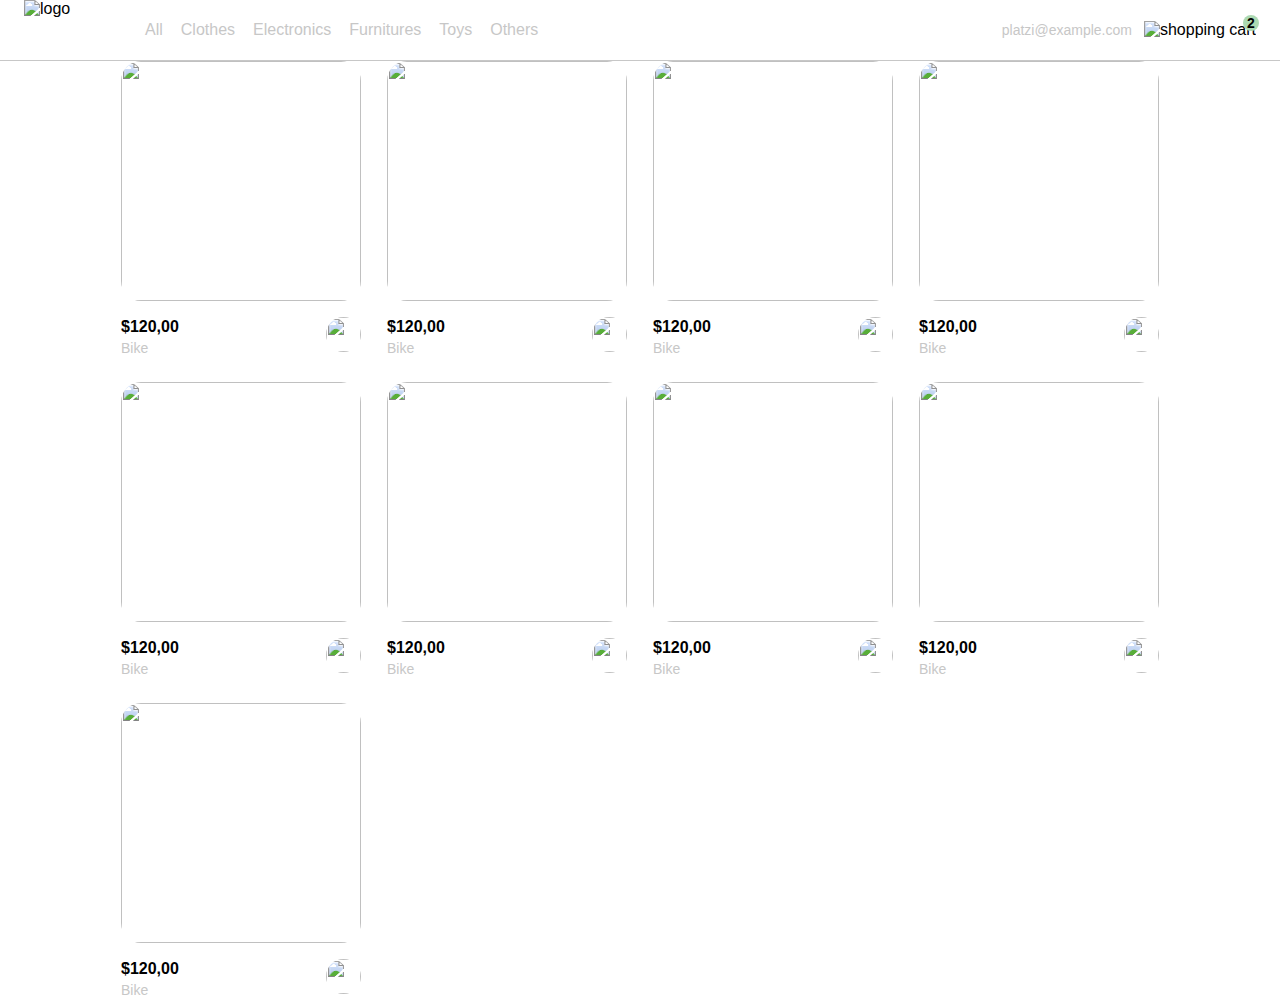
==== index.html @ c49643bc "Cree un nuevo archivo llamado navExtend.html basado en la clase11.html, en este cree un header con n" ====
<!DOCTYPE html>
<html lang="en">
<head>
  <meta charset="UTF-8">
  <meta http-equiv="X-UA-Compatible" content="IE=edge">
  <meta name="viewport" content="width=device-width, initial-scale=1.0">
  <link rel="stylesheet" href="./styles.css">
  <title>YardSale: Tineda online de cositas chidas</title>
</head>
<body>
  <nav>
    <img src="./icons/icon_menu.svg" alt="menu" class="menu">

    <div class="navbar-left">
      <img src="./logos/logo_yard_sale.svg" alt="logo" class="logo">

      <ul>
        <li>
          <a href="/">All</a>
        </li>
        <li>
          <a href="/">Clothes</a>
        </li>
        <li>
          <a href="/">Electronics</a>
        </li>
        <li>
          <a href="/">Furnitures</a>
        </li>
        <li>
          <a href="/">Toys</a>
        </li>
        <li>
          <a href="/">Others</a>
        </li>
      </ul>
    </div>

    <div class="navbar-right">
      <ul>
        <li class="navbar-email">platzi@example.com</li>
        <li class="navbar-shopping-cart">
          <img src="./icons/icon_shopping_cart.svg" alt="shopping cart">
          <div>2</div>
        </li>
      </ul>
    </div>

    <div class="desktop-menu">
      <ul>
        <li>
          <a href="/" class="title">My orders</a>
        </li>
        <li>
          <a href="/">My account</a>
        </li>
        <li>
          <a href="/">Sign out</a>
        </li>
      </ul>
    </div>

    <div class="mobile-menu">
      <ul>
        <li>
          <a href="/">CATEGORIES</a>
        </li>
        <li>
          <a href="/">All</a>
        </li>
        <li>
          <a href="/">Clothes</a>
        </li>
        <li>
          <a href="/">Electronics</a>
        </li>
        <li>
          <a href="/">Furnitures</a>
        </li>
        <li>
          <a href="/">Toys</a>
        </li>
        <li>
          <a href="/">Other</a>
        </li>
      </ul>
      <ul>
        <li>
          <a href="/">My orders</a>
        </li>
        <li>
          <a href="/">My account</a>
        </li>
      </ul>
      <ul>
        <li>
          <a href="/" class="email">platzi@example.com</a>
        </li>
        <li>
          <a href="/" class="sign-out">Sign out</a>
        </li>
      </ul>
    </div>
  </nav>

  <section class="main-container">
    <div class="cards-container">

      <div class="product-card">
        <img src="https://images.pexels.com/photos/276517/pexels-photo-276517.jpeg?auto=compress&cs=tinysrgb&dpr=2&h=650&w=940" alt="">
        <div class="product-info">
          <div>
            <p>$120,00</p>
            <p>Bike</p>
          </div>
          <figure>
            <img src="./icons/bt_add_to_cart.svg" alt="">
          </figure>
        </div>
      </div>

      <div class="product-card">
        <img src="https://images.pexels.com/photos/276517/pexels-photo-276517.jpeg?auto=compress&cs=tinysrgb&dpr=2&h=650&w=940" alt="">
        <div class="product-info">
          <div>
            <p>$120,00</p>
            <p>Bike</p>
          </div>
          <figure>
            <img src="./icons/bt_add_to_cart.svg" alt="">
          </figure>
        </div>
      </div>

      <div class="product-card">
        <img src="https://images.pexels.com/photos/276517/pexels-photo-276517.jpeg?auto=compress&cs=tinysrgb&dpr=2&h=650&w=940" alt="">
        <div class="product-info">
          <div>
            <p>$120,00</p>
            <p>Bike</p>
          </div>
          <figure>
            <img src="./icons/bt_add_to_cart.svg" alt="">
          </figure>
        </div>
      </div>

      <div class="product-card">
        <img src="https://images.pexels.com/photos/276517/pexels-photo-276517.jpeg?auto=compress&cs=tinysrgb&dpr=2&h=650&w=940" alt="">
        <div class="product-info">
          <div>
            <p>$120,00</p>
            <p>Bike</p>
          </div>
          <figure>
            <img src="./icons/bt_add_to_cart.svg" alt="">
          </figure>
        </div>
      </div>

      <div class="product-card">
        <img src="https://images.pexels.com/photos/276517/pexels-photo-276517.jpeg?auto=compress&cs=tinysrgb&dpr=2&h=650&w=940" alt="">
        <div class="product-info">
          <div>
            <p>$120,00</p>
            <p>Bike</p>
          </div>
          <figure>
            <img src="./icons/bt_add_to_cart.svg" alt="">
          </figure>
        </div>
      </div>

      <div class="product-card">
        <img src="https://images.pexels.com/photos/276517/pexels-photo-276517.jpeg?auto=compress&cs=tinysrgb&dpr=2&h=650&w=940" alt="">
        <div class="product-info">
          <div>
            <p>$120,00</p>
            <p>Bike</p>
          </div>
          <figure>
            <img src="./icons/bt_add_to_cart.svg" alt="">
          </figure>
        </div>
      </div>

      <div class="product-card">
        <img src="https://images.pexels.com/photos/276517/pexels-photo-276517.jpeg?auto=compress&cs=tinysrgb&dpr=2&h=650&w=940" alt="">
        <div class="product-info">
          <div>
            <p>$120,00</p>
            <p>Bike</p>
          </div>
          <figure>
            <img src="./icons/bt_add_to_cart.svg" alt="">
          </figure>
        </div>
      </div>

      <div class="product-card">
        <img src="https://images.pexels.com/photos/276517/pexels-photo-276517.jpeg?auto=compress&cs=tinysrgb&dpr=2&h=650&w=940" alt="">
        <div class="product-info">
          <div>
            <p>$120,00</p>
            <p>Bike</p>
          </div>
          <figure>
            <img src="./icons/bt_add_to_cart.svg" alt="">
          </figure>
        </div>
      </div>

      <div class="product-card">
        <img src="https://images.pexels.com/photos/276517/pexels-photo-276517.jpeg?auto=compress&cs=tinysrgb&dpr=2&h=650&w=940" alt="">
        <div class="product-info">
          <div>
            <p>$120,00</p>
            <p>Bike</p>
          </div>
          <figure>
            <img src="./icons/bt_add_to_cart.svg" alt="">
          </figure>
        </div>
      </div>
    </div>
  </section>
  <script src="./main.js"></script>
</body>
</html>
---- styles.css ----
:root {
  --white: #FFFFFF;
  --black: #000000;
  --very-light-pink: #C7C7C7;
  --text-input-field: #F7F7F7;
  --hospital-green: #ACD9B2;
  --sm: 14px;
  --md: 16px;
  --lg: 18px;
}
body {
  margin: 0;
  font-family: 'Quicksand', sans-serif;
}
nav {
  position: relative;
  display: flex;
  flex-wrap: wrap;
  justify-content: space-between;
  padding: 0 24px;
  border-bottom: 1px solid var(--very-light-pink);
}
.menu {
  display: none;
}
.logo {
  width: 100px;
}
.navbar-left ul,
.navbar-right ul {
  list-style: none;
  padding: 0;
  margin: 0;
  display: flex;
  align-items: center;
  height: 60px;
}
.navbar-left {
  display: flex;
}
.navbar-left ul {
  margin-left: 12px;
}
.navbar-right ul li:first-child:hover{
  cursor: pointer;
}
.navbar-left ul li a,
.navbar-right ul li a {
  text-decoration: none;
  color: var(--very-light-pink);
  border: 1px solid var(--white);
  padding: 8px;
  border-radius: 8px;
}
.navbar-left ul li a:hover,
.navbar-right ul li a:hover {
  border: 1px solid var(--hospital-green);
  color: var(--hospital-green);
}
.navbar-email {
  color: var(--very-light-pink);
  font-size: var(--sm);
  margin-right: 12px;
}
.navbar-shopping-cart {
  position: relative;
}
.navbar-shopping-cart div {
  width: 16px;
  height: 16px;
  background-color: var(--hospital-green);
  border-radius: 50%;
  font-size: var(--sm);
  font-weight: bold;
  position: absolute;
  top: -6px;
  right: -3px;
  display: flex;
  justify-content: center;
  align-items: center;
}
.desktop-menu {
  position: absolute;
  background-color: white;
  display: none;
  width: 100px;
  height: auto;
  border: 1px solid var(--very-light-pink);
  border-radius: 6px;
  padding: 20px 20px 0 20px;
  top: 60px;
  right: 60px;
}
.desktop-menu ul {
  list-style: none;
  padding: 0;
  margin: 0;
}
.desktop-menu ul li {
  text-align: end;
}
.desktop-menu ul li:nth-child(1),
.desktop-menu ul li:nth-child(2) {
  font-weight: bold;
}
.desktop-menu ul li:last-child {
  padding-top: 20px;
  border-top: 1px solid var(--very-light-pink);
}
.desktop-menu ul li:last-child a {
  color: var(--hospital-green);
  font-size: var(--sm);
}
.desktop-menu ul li a {
  color: var(--back);
  text-decoration: none;
  margin-bottom: 20px;
  display: inline-block;
}
.desktop-menu--active {
  display: block;
}
.mobile-menu {
  position: absolute;
  display: none;
  width: calc(100% - 48px);
  background-color: white;
  padding: 24px;
  top: 61px;
  left: 0;
}
.mobile-menu a {
  text-decoration: none;
  color: var(--black);
  font-weight: bold;
  /* margin-bottom: 24px; */
}
.mobile-menu ul {
  padding: 0;
  margin: 24px 0 0;
  list-style: none;
}
.mobile-menu ul:nth-child(1) {
  border-bottom: 1px solid var(--very-light-pink);
}
.mobile-menu ul li {
  margin-bottom: 24px;
}
.email {
  font-size: var(--sm);
  font-weight: 300 !important;
}
.sign-out {
  font-size: var(--sm);
  color: var(--hospital-green) !important;
}
.mobile-menu--active {
  display: block;
}

.cards-container {
  display: grid;
  grid-template-columns: repeat(auto-fill, 240px);
  gap: 26px;
  place-content: center;
}
.product-card {
  width: 240px;
}
.product-card img {
  width: 240px;
  height: 240px;
  border-radius: 20px;
  object-fit: cover;
}
.product-info {
  display: flex;
  justify-content: space-between;
  align-items: center;
  margin-top: 12px;
}
.product-info figure {
  margin: 0;
}
.product-info figure img {
  width: 35px;
  height: 35px;
}
.product-info div p:nth-child(1) {
  font-weight: bold;
  font-size: var(--md);
  margin-top: 0;
  margin-bottom: 4px;
}
.product-info div p:nth-child(2) {
  font-size: var(--sm);
  margin-top: 0;
  margin-bottom: 0;
  color: var(--very-light-pink);
}
@media (max-width: 640px) {
  .cards-container {
    grid-template-columns: repeat(auto-fill, 140px);
  }
  .product-card {
    width: 140px;
  }
  .product-card img {
    width: 140px;
    height: 140px;
  }
}
@media (max-width: 640px) {
  .menu {
    display: block;
  }
  .navbar-left ul {
    display: none;
  }
  .navbar-email {
    display: none;
  }
}
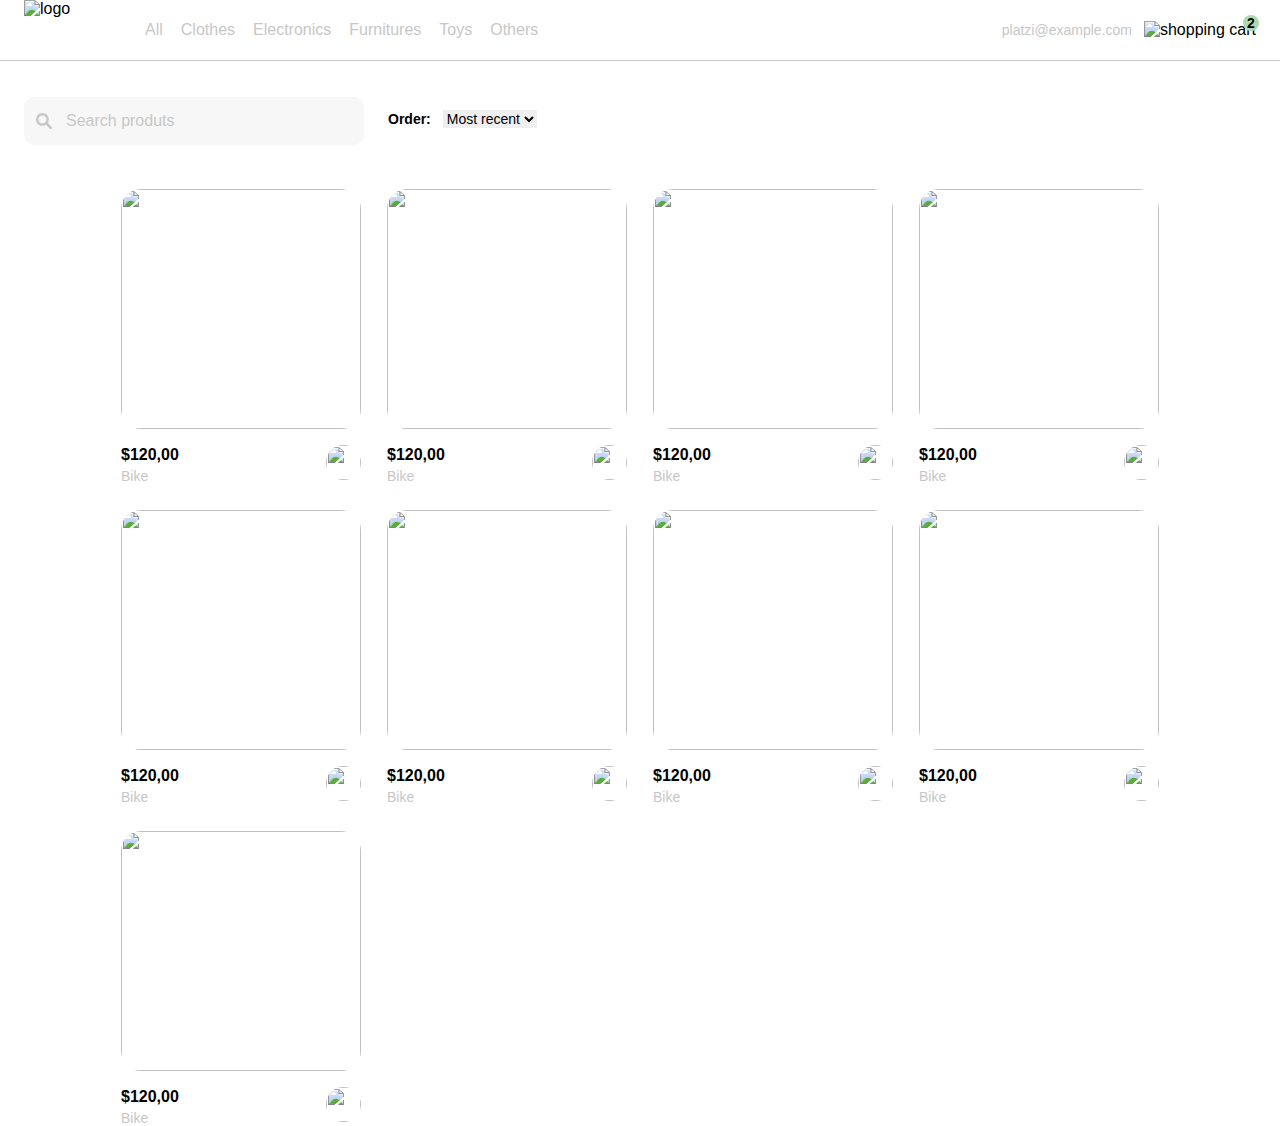
==== commit fb7dd214: "Vincule el archivo navExtention.html con el index, por el moemto todo funciona" ====
--- a/index.html
+++ b/index.html
@@ -103,6 +103,40 @@
     </div>
   </nav>
 
+  <header>
+    <div class="search">
+      <img src="./icons/search.svg" alt="">
+      <input type="text" placeholder="Search produts">
+    </div>
+    <ul>
+      <li>
+        <a href="/">All</a>
+      </li>
+      <li>
+        <a href="/">Clothes</a>
+      </li>
+      <li>
+        <a href="/">Electronics</a>
+      </li>
+      <li>
+        <a href="/">Furnitures</a>
+      </li>
+      <li>
+        <a href="/">Toys</a>
+      </li>
+      <li>
+        <a href="/">Others</a>
+      </li>
+    </ul>
+    <div class="order">
+      <p>Order: </p>
+      <select name="" id="">
+        <option value="">Most recent</option>
+        <option value="">Oldest</option>
+      </select>
+    </div>
+  </header>
+
   <section class="main-container">
     <div class="cards-container">
 
--- a/styles.css
+++ b/styles.css
@@ -15,7 +15,6 @@
 nav {
   position: relative;
   display: flex;
-  flex-wrap: wrap;
   justify-content: space-between;
   padding: 0 24px;
   border-bottom: 1px solid var(--very-light-pink);
@@ -27,7 +26,8 @@
   width: 100px;
 }
 .navbar-left ul,
-.navbar-right ul {
+.navbar-right ul,
+header ul {
   list-style: none;
   padding: 0;
   margin: 0;
@@ -41,11 +41,12 @@
 .navbar-left ul {
   margin-left: 12px;
 }
-.navbar-right ul li:first-child:hover{
+.navbar-right ul li:hover{
   cursor: pointer;
 }
 .navbar-left ul li a,
-.navbar-right ul li a {
+.navbar-right ul li a,
+header ul li a {
   text-decoration: none;
   color: var(--very-light-pink);
   border: 1px solid var(--white);
@@ -53,7 +54,8 @@
   border-radius: 8px;
 }
 .navbar-left ul li a:hover,
-.navbar-right ul li a:hover {
+.navbar-right ul li a:hover,
+header ul li a:hover {
   border: 1px solid var(--hospital-green);
   color: var(--hospital-green);
 }
@@ -78,6 +80,53 @@
   display: flex;
   justify-content: center;
   align-items: center;
+}
+/* New Styles */
+header {
+  display: flex;
+  flex-direction: column;
+  padding: 12px 24px;
+}
+header .search {
+  display: flex;
+  height: 48px;
+  align-items: center;
+  background-color: var(--text-input-field);
+  color: var(--very-light-pink);
+  border-radius: 10px;
+}
+header ul{
+  overflow: hidden;
+}
+header .search img {
+  width: 16px;
+  margin: 12px;
+}
+header .search input{
+  border: none;
+  background-color: var(--text-input-field);
+  width: 80%;
+  font-size: var(--md);
+  outline: none;
+}
+header .search input::placeholder {
+  color: var(--very-light-pink);
+}
+header .order {
+  display: flex;
+  justify-content: center;
+  align-items: center;
+  gap: 12px;
+  margin-bottom: 12px;
+}
+header .order p {
+  font-size: var(--sm);
+  font-weight: 700;
+}
+header .order select {
+  border: none;
+  font-weight: 400;
+  font-size: var(--sm);
 }
 .desktop-menu {
   position: absolute;
@@ -220,4 +269,18 @@
   .navbar-email {
     display: none;
   }
+}
+@media (min-width: 641px) {
+  header {
+    flex-direction: row;
+    justify-content: left;
+    gap: 24px;
+    margin: 24px 0;
+  }
+  header .search {
+    width: 340px;
+  }
+  header ul{
+    display: none;
+  }
 }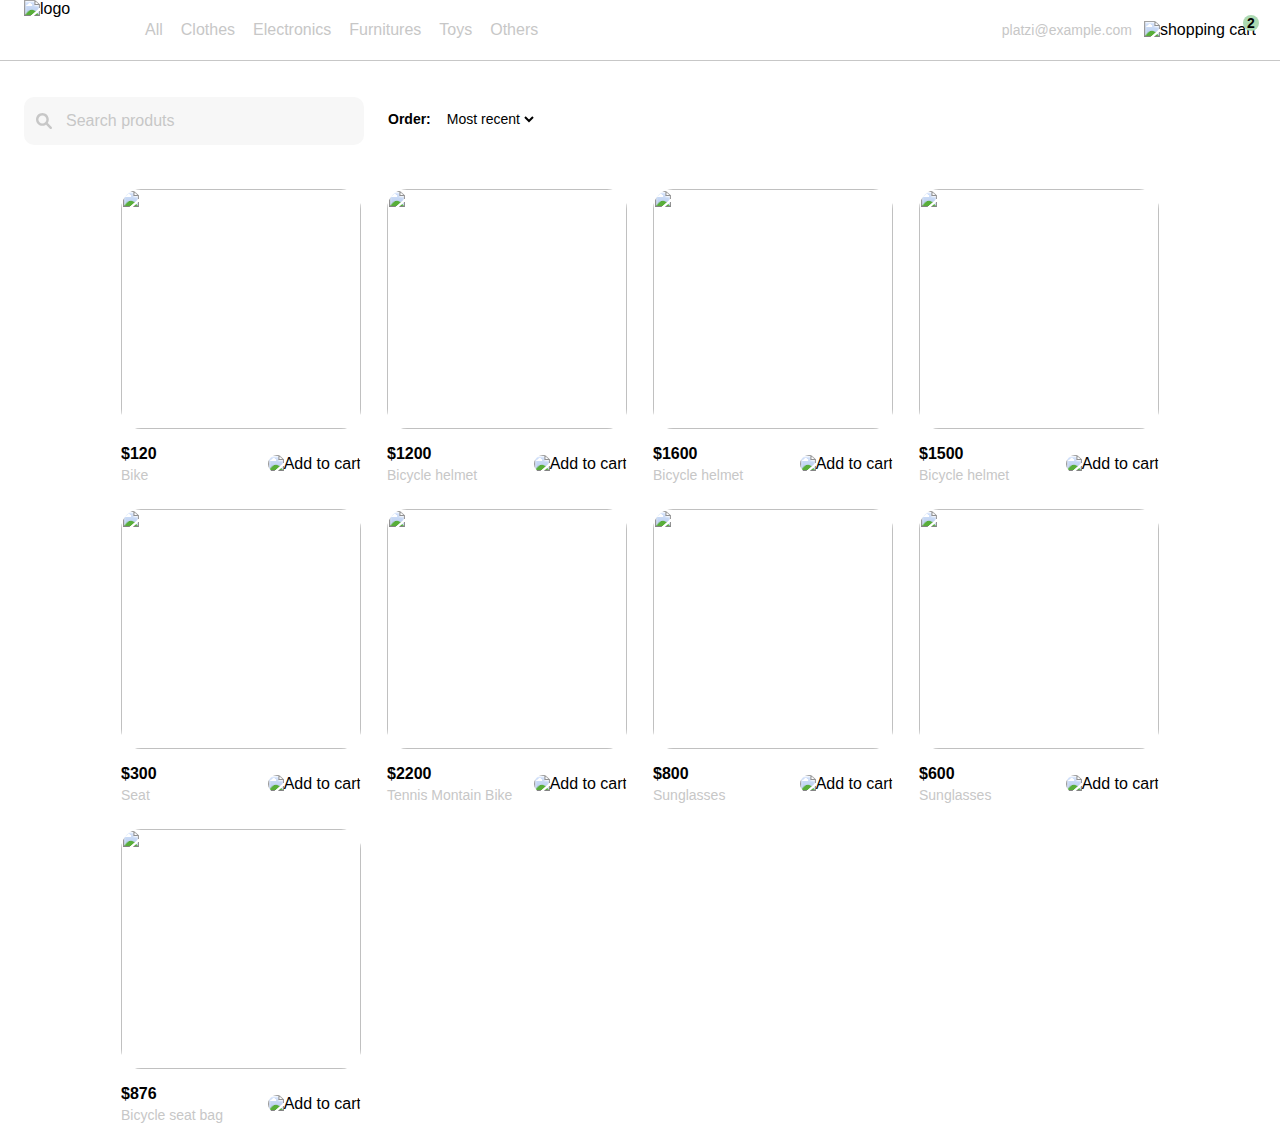
==== commit 721a9a00: "Por fin a partir de JS se hizo la vinculación de diferentes productos" ====
--- a/index.html
+++ b/index.html
@@ -140,7 +140,7 @@
   <section class="main-container">
     <div class="cards-container">
 
-      <div class="product-card">
+      <!-- <div class="product-card">
         <img src="https://images.pexels.com/photos/276517/pexels-photo-276517.jpeg?auto=compress&cs=tinysrgb&dpr=2&h=650&w=940" alt="">
         <div class="product-info">
           <div>
@@ -151,111 +151,7 @@
             <img src="./icons/bt_add_to_cart.svg" alt="">
           </figure>
         </div>
-      </div>
-
-      <div class="product-card">
-        <img src="https://images.pexels.com/photos/276517/pexels-photo-276517.jpeg?auto=compress&cs=tinysrgb&dpr=2&h=650&w=940" alt="">
-        <div class="product-info">
-          <div>
-            <p>$120,00</p>
-            <p>Bike</p>
-          </div>
-          <figure>
-            <img src="./icons/bt_add_to_cart.svg" alt="">
-          </figure>
-        </div>
-      </div>
-
-      <div class="product-card">
-        <img src="https://images.pexels.com/photos/276517/pexels-photo-276517.jpeg?auto=compress&cs=tinysrgb&dpr=2&h=650&w=940" alt="">
-        <div class="product-info">
-          <div>
-            <p>$120,00</p>
-            <p>Bike</p>
-          </div>
-          <figure>
-            <img src="./icons/bt_add_to_cart.svg" alt="">
-          </figure>
-        </div>
-      </div>
-
-      <div class="product-card">
-        <img src="https://images.pexels.com/photos/276517/pexels-photo-276517.jpeg?auto=compress&cs=tinysrgb&dpr=2&h=650&w=940" alt="">
-        <div class="product-info">
-          <div>
-            <p>$120,00</p>
-            <p>Bike</p>
-          </div>
-          <figure>
-            <img src="./icons/bt_add_to_cart.svg" alt="">
-          </figure>
-        </div>
-      </div>
-
-      <div class="product-card">
-        <img src="https://images.pexels.com/photos/276517/pexels-photo-276517.jpeg?auto=compress&cs=tinysrgb&dpr=2&h=650&w=940" alt="">
-        <div class="product-info">
-          <div>
-            <p>$120,00</p>
-            <p>Bike</p>
-          </div>
-          <figure>
-            <img src="./icons/bt_add_to_cart.svg" alt="">
-          </figure>
-        </div>
-      </div>
-
-      <div class="product-card">
-        <img src="https://images.pexels.com/photos/276517/pexels-photo-276517.jpeg?auto=compress&cs=tinysrgb&dpr=2&h=650&w=940" alt="">
-        <div class="product-info">
-          <div>
-            <p>$120,00</p>
-            <p>Bike</p>
-          </div>
-          <figure>
-            <img src="./icons/bt_add_to_cart.svg" alt="">
-          </figure>
-        </div>
-      </div>
-
-      <div class="product-card">
-        <img src="https://images.pexels.com/photos/276517/pexels-photo-276517.jpeg?auto=compress&cs=tinysrgb&dpr=2&h=650&w=940" alt="">
-        <div class="product-info">
-          <div>
-            <p>$120,00</p>
-            <p>Bike</p>
-          </div>
-          <figure>
-            <img src="./icons/bt_add_to_cart.svg" alt="">
-          </figure>
-        </div>
-      </div>
-
-      <div class="product-card">
-        <img src="https://images.pexels.com/photos/276517/pexels-photo-276517.jpeg?auto=compress&cs=tinysrgb&dpr=2&h=650&w=940" alt="">
-        <div class="product-info">
-          <div>
-            <p>$120,00</p>
-            <p>Bike</p>
-          </div>
-          <figure>
-            <img src="./icons/bt_add_to_cart.svg" alt="">
-          </figure>
-        </div>
-      </div>
-
-      <div class="product-card">
-        <img src="https://images.pexels.com/photos/276517/pexels-photo-276517.jpeg?auto=compress&cs=tinysrgb&dpr=2&h=650&w=940" alt="">
-        <div class="product-info">
-          <div>
-            <p>$120,00</p>
-            <p>Bike</p>
-          </div>
-          <figure>
-            <img src="./icons/bt_add_to_cart.svg" alt="">
-          </figure>
-        </div>
-      </div>
+      </div> -->
     </div>
   </section>
   <script src="./main.js"></script>
--- a/styles.css
+++ b/styles.css
@@ -126,7 +126,9 @@
 header .order select {
   border: none;
   font-weight: 400;
-  font-size: var(--sm);
+  background-color: var(--white);
+  font-size: var(--sm);
+  outline: none;
 }
 .desktop-menu {
   position: absolute;
@@ -206,7 +208,7 @@
 .mobile-menu--active {
   display: block;
 }
-
+/* Poducts Section */
 .cards-container {
   display: grid;
   grid-template-columns: repeat(auto-fill, 240px);
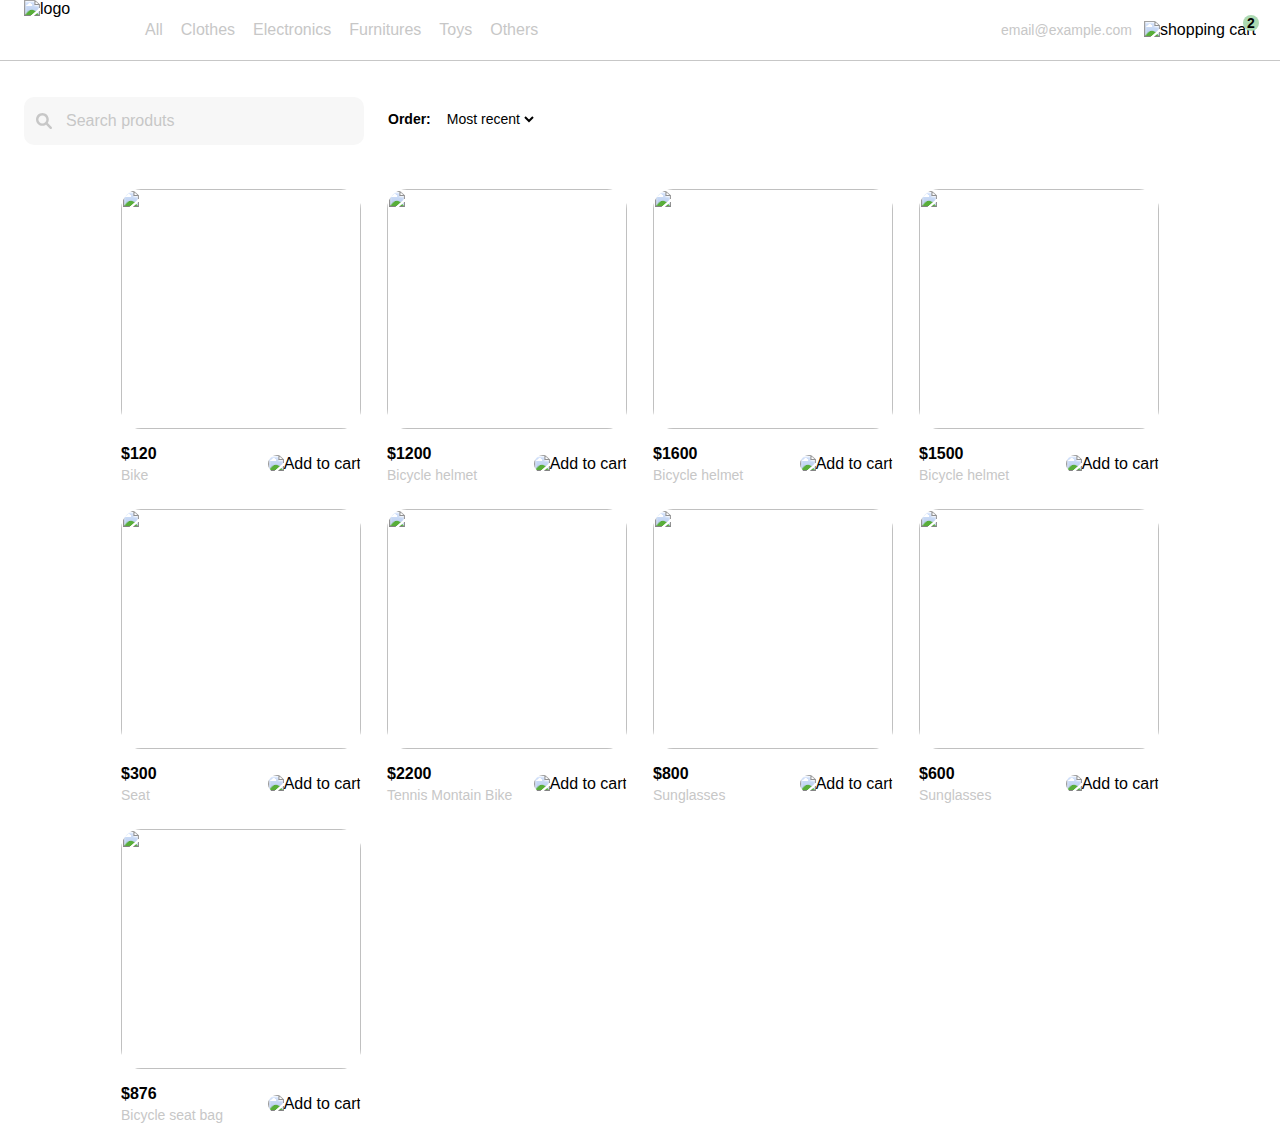
==== commit ffb726be: "Commit antes de hacer debbuguear el problema del burguer menu y desktop menu" ====
--- a/index.html
+++ b/index.html
@@ -38,7 +38,7 @@
 
     <div class="navbar-right">
       <ul>
-        <li class="navbar-email">platzi@example.com</li>
+        <li class="navbar-email">email@example.com</li>
         <li class="navbar-shopping-cart">
           <img src="./icons/icon_shopping_cart.svg" alt="shopping cart">
           <div>2</div>
--- a/styles.css
+++ b/styles.css
@@ -81,7 +81,10 @@
   justify-content: center;
   align-items: center;
 }
-/* New Styles */
+/* New Styles
+   I added a new class to the header element
+   this header contains the search bar and the order by select
+ */
 header {
   display: flex;
   flex-direction: column;
@@ -130,6 +133,9 @@
   font-size: var(--sm);
   outline: none;
 }
+/* Finish hrader Section */
+
+/* Burger menu: */
 .desktop-menu {
   position: absolute;
   background-color: white;
@@ -171,6 +177,8 @@
 .desktop-menu--active {
   display: block;
 }
+
+/* Mobile Menu */
 .mobile-menu {
   position: absolute;
   display: none;
@@ -208,6 +216,7 @@
 .mobile-menu--active {
   display: block;
 }
+
 /* Poducts Section */
 .cards-container {
   display: grid;
@@ -260,8 +269,6 @@
     width: 140px;
     height: 140px;
   }
-}
-@media (max-width: 640px) {
   .menu {
     display: block;
   }
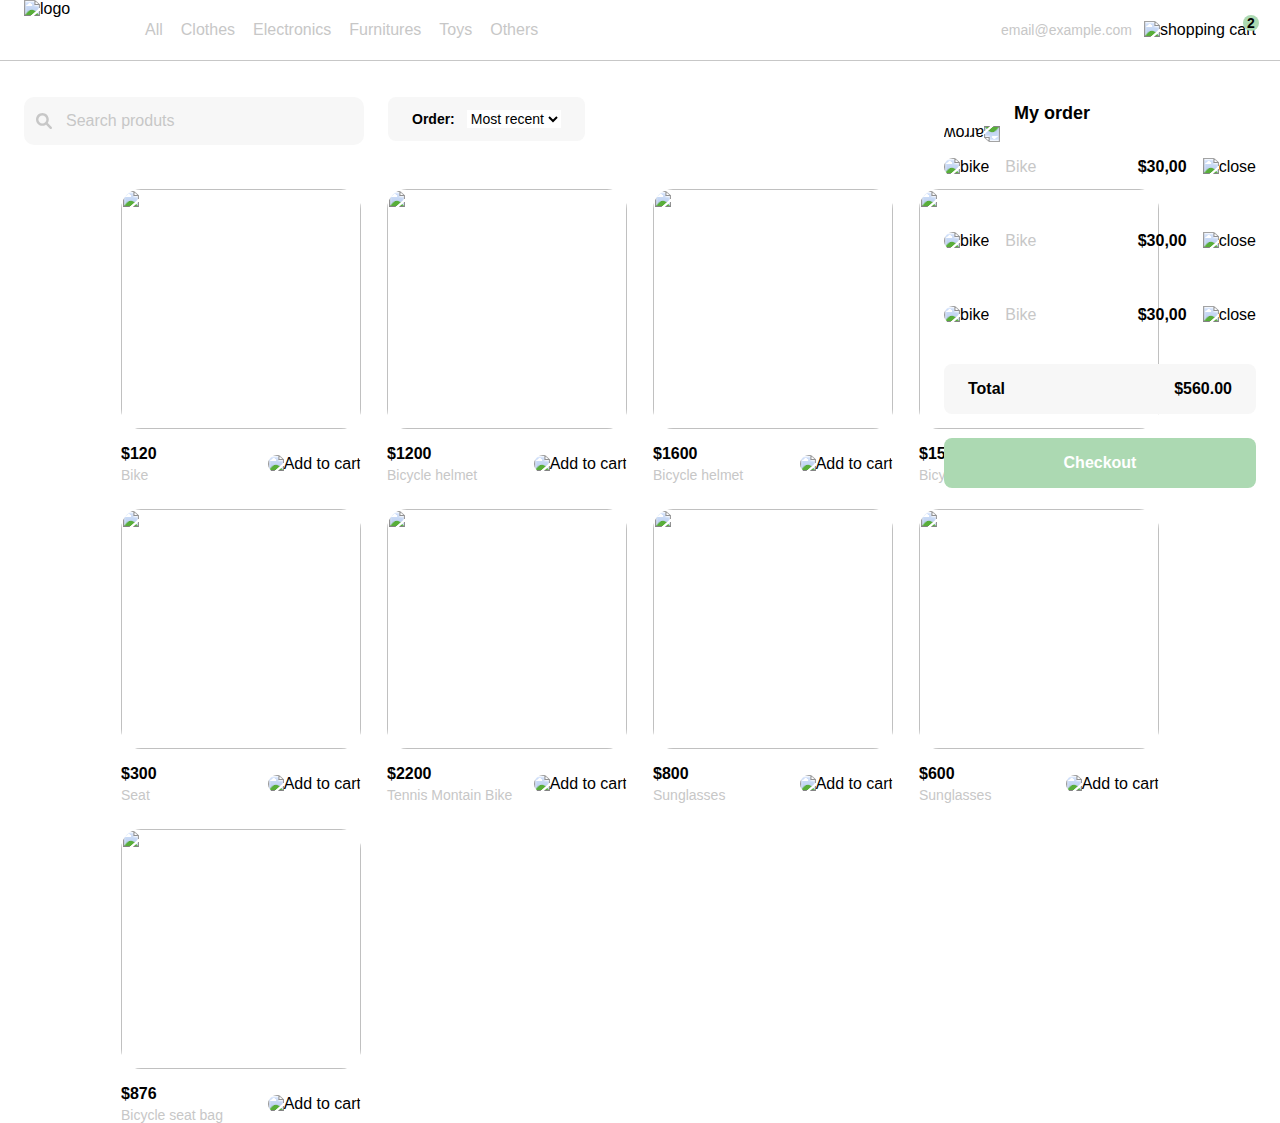
==== commit 0e3e90b1: "Copy paste de la calse 13" ====
--- a/index.html
+++ b/index.html
@@ -46,7 +46,7 @@
       </ul>
     </div>
 
-    <div class="desktop-menu">
+    <div class="desktop-menu inactive">
       <ul>
         <li>
           <a href="/" class="title">My orders</a>
@@ -60,7 +60,7 @@
       </ul>
     </div>
 
-    <div class="mobile-menu">
+    <div class="mobile-menu inactive">
       <ul>
         <li>
           <a href="/">CATEGORIES</a>
@@ -103,6 +103,54 @@
     </div>
   </nav>
 
+  <aside class="product-detail">
+    <div class="title-container">
+      <img src="./icons/flechita.svg" alt="arrow">
+      <p class="title">My order</p>
+    </div>
+
+    <div class="my-order-content">
+      <div class="shopping-cart">
+        <figure>
+          <img src="https://images.pexels.com/photos/276517/pexels-photo-276517.jpeg?auto=compress&cs=tinysrgb&dpr=2&h=650&w=940" alt="bike">
+        </figure>
+        <p>Bike</p>
+        <p>$30,00</p>
+        <img src="./icons/icon_close.png" alt="close">
+      </div>
+
+      <div class="shopping-cart">
+        <figure>
+          <img src="https://images.pexels.com/photos/276517/pexels-photo-276517.jpeg?auto=compress&cs=tinysrgb&dpr=2&h=650&w=940" alt="bike">
+        </figure>
+        <p>Bike</p>
+        <p>$30,00</p>
+        <img src="./icons/icon_close.png" alt="close">
+      </div>
+
+      <div class="shopping-cart">
+        <figure>
+          <img src="https://images.pexels.com/photos/276517/pexels-photo-276517.jpeg?auto=compress&cs=tinysrgb&dpr=2&h=650&w=940" alt="bike">
+        </figure>
+        <p>Bike</p>
+        <p>$30,00</p>
+        <img src="./icons/icon_close.png" alt="close">
+      </div>
+
+      <div class="order">
+        <p>
+          <span>Total</span>
+        </p>
+        <p>$560.00</p>
+      </div>
+
+      <button class="primary-button">
+        Checkout
+      </button>
+    </div>
+  </div>
+  </aside>
+  
   <header>
     <div class="search">
       <img src="./icons/search.svg" alt="">
--- a/styles.css
+++ b/styles.css
@@ -139,7 +139,6 @@
 .desktop-menu {
   position: absolute;
   background-color: white;
-  display: none;
   width: 100px;
   height: auto;
   border: 1px solid var(--very-light-pink);
@@ -174,14 +173,10 @@
   margin-bottom: 20px;
   display: inline-block;
 }
-.desktop-menu--active {
-  display: block;
-}
 
 /* Mobile Menu */
 .mobile-menu {
   position: absolute;
-  display: none;
   width: calc(100% - 48px);
   background-color: white;
   padding: 24px;
@@ -212,9 +207,6 @@
 .sign-out {
   font-size: var(--sm);
   color: var(--hospital-green) !important;
-}
-.mobile-menu--active {
-  display: block;
 }
 
 /* Poducts Section */
@@ -258,6 +250,89 @@
   margin-bottom: 0;
   color: var(--very-light-pink);
 }
+
+/* Product detail section */
+.product-detail {
+  width: 360px;
+  padding: 24px;
+  box-sizing: border-box;
+  position: absolute;
+  right: 0;
+}
+.title-container {
+  display: flex;
+}
+.title-container img {
+  transform: rotate(180deg);
+  margin-right: 14px;
+}
+.title {
+  font-size: var(--lg);
+  font-weight: bold;
+}
+.order {
+  display: grid;
+  grid-template-columns: auto 1fr;
+  gap: 16px;
+  align-items: center;
+  background-color: var(--text-input-field);
+  margin-bottom: 24px;
+  border-radius: 8px;
+  padding: 0 24px;
+}
+.order p:nth-child(1) {
+  display: flex;
+  flex-direction: column;
+}
+.order p span:nth-child(1) {
+  font-size: var(--md);
+  font-weight: bold;
+}
+.order p:nth-child(2) {
+  text-align: end;
+  font-weight: bold;
+}
+.shopping-cart {
+  display: grid;
+  grid-template-columns: auto 1fr auto auto;
+  gap: 16px;
+  margin-bottom: 24px;
+  align-items: center;
+}
+.shopping-cart figure {
+  margin: 0;
+}
+.shopping-cart figure img {
+  width: 70px;
+  height: 70px;
+  border-radius: 20px;
+  object-fit: cover;
+}
+.shopping-cart p:nth-child(2) {
+  color: var(--very-light-pink);
+}
+.shopping-cart p:nth-child(3) {
+  font-size: var(--md);
+  font-weight: bold;
+}
+.primary-button {
+  background-color: var(--hospital-green);
+  border-radius: 8px;
+  border: none;
+  color: var(--white);
+  width: 100%;
+  cursor: pointer;
+  font-size: var(--md);
+  font-weight: bold;
+  height: 50px;
+}
+
+
+/* Generic classes */
+.inactive {
+  display: none;
+}
+
 @media (max-width: 640px) {
   .cards-container {
     grid-template-columns: repeat(auto-fill, 140px);
@@ -277,6 +352,9 @@
   }
   .navbar-email {
     display: none;
+  }
+  .product-detail {
+    width: 100%;
   }
 }
 @media (min-width: 641px) {
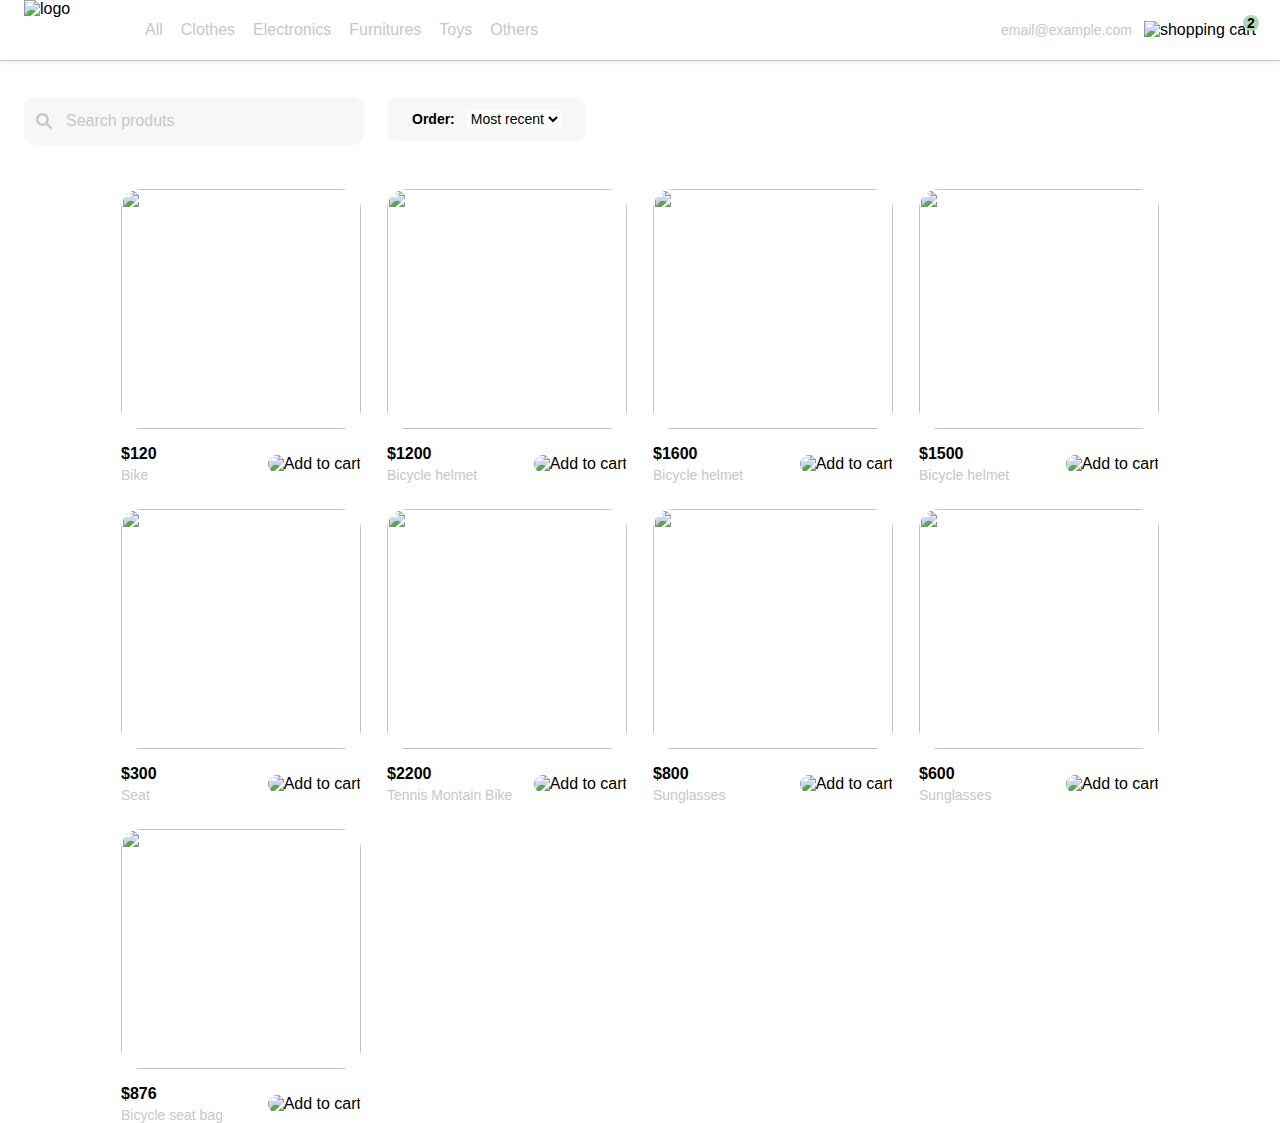
==== commit ed61c695: "Carrito de compras vinculado con el aside" ====
--- a/index.html
+++ b/index.html
@@ -103,7 +103,7 @@
     </div>
   </nav>
 
-  <aside class="product-detail">
+  <aside class="product-detail inactive">
     <div class="title-container">
       <img src="./icons/flechita.svg" alt="arrow">
       <p class="title">My order</p>
@@ -150,7 +150,7 @@
     </div>
   </div>
   </aside>
-  
+
   <header>
     <div class="search">
       <img src="./icons/search.svg" alt="">
--- a/styles.css
+++ b/styles.css
@@ -18,6 +18,7 @@
   justify-content: space-between;
   padding: 0 24px;
   border-bottom: 1px solid var(--very-light-pink);
+  box-shadow: 0px 0px 6px rgba(0, 0, 0, 0.119789);
 }
 .menu {
   display: none;
@@ -253,11 +254,17 @@
 
 /* Product detail section */
 .product-detail {
+  position: absolute;
+  top: 61px;
+  right: 0;
   width: 360px;
   padding: 24px;
+  background-color: var(--white);
   box-sizing: border-box;
   position: absolute;
   right: 0;
+  box-shadow: 0px 0px 6px rgba(0, 0, 0, 0.119789);
+  border-radius: 8px;
 }
 .title-container {
   display: flex;
